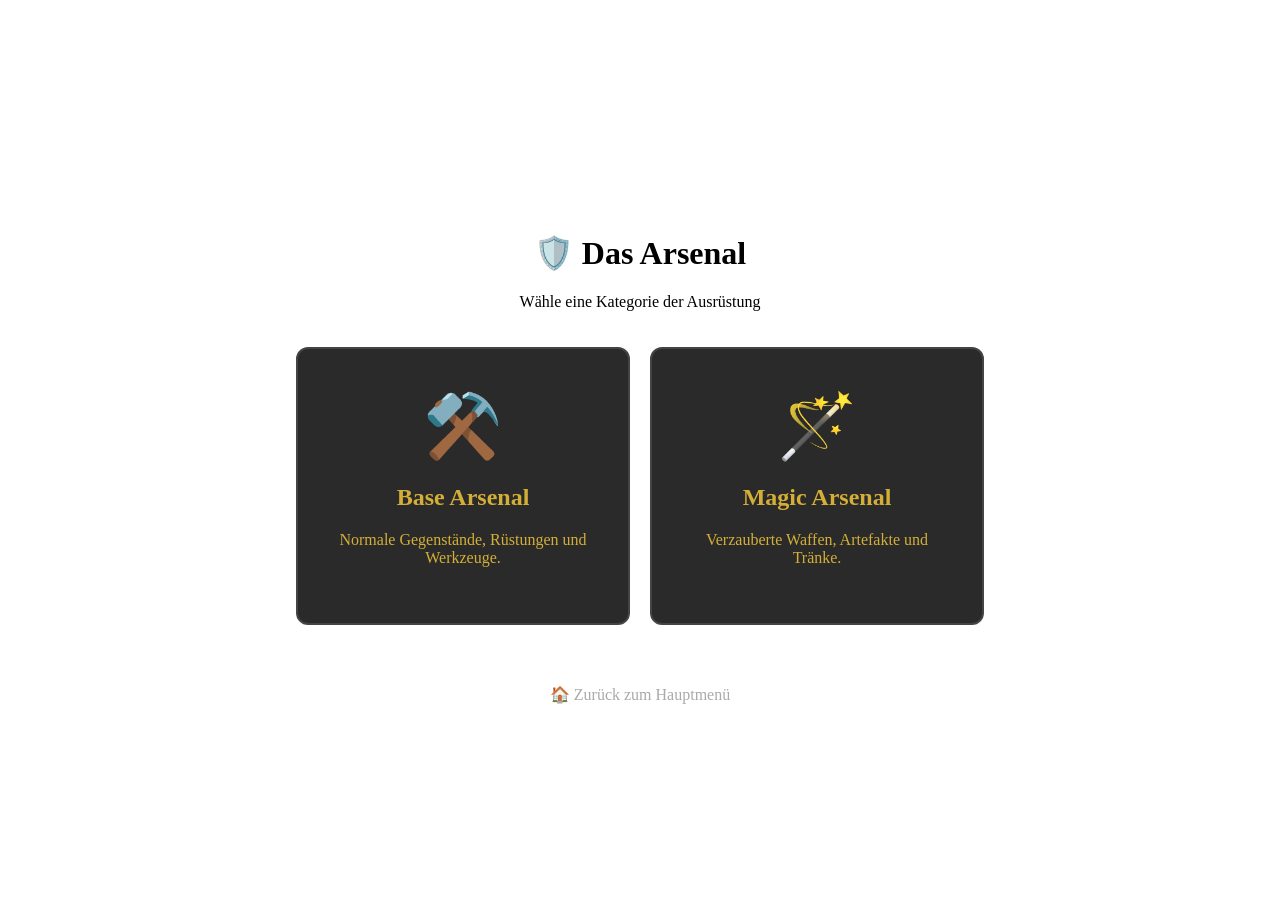
==== Arsenal/index.html @ 58ceb050 "Add Arsenal Hub HTML structure and styles" ====
<!DOCTYPE html>
<html lang="de">
<head>
  <meta charset="UTF-8">
  <meta name="viewport" content="width=device-width, initial-scale=1.0">
  <title>Arsenal Hub</title>
  <link rel="stylesheet" href="../style.css"> <style>
    /* Specific centering for this hub */
    body { display: flex; flex-direction: column; align-items: center; justify-content: center; min-height: 100vh; text-align: center; }
    .portal-container { display: flex; gap: 20px; flex-wrap: wrap; justify-content: center; padding: 20px; }
    .portal-card { 
        background: #2a2a2a; border: 2px solid #444; padding: 40px; border-radius: 12px; 
        text-decoration: none; color: #d4af37; transition: 0.3s; width: 250px;
    }
    .portal-card:hover { border-color: #d4af37; transform: translateY(-5px); }
    .icon { font-size: 4rem; display: block; margin-bottom: 10px; }
  </style>
</head>
<body>

  <header id="main-header">
    <h1>🛡️ Das Arsenal</h1>
    <p>Wähle eine Kategorie der Ausrüstung</p>
  </header>

  <div class="portal-container">
    <a href="./BaseArsenal/index.html" class="portal-card">
        <span class="icon">⚒️</span>
        <h2>Base Arsenal</h2>
        <p>Normale Gegenstände, Rüstungen und Werkzeuge.</p>
    </a>

    <a href="./MagicArsenal/index.html" class="portal-card">
        <span class="icon">🪄</span>
        <h2>Magic Arsenal</h2>
        <p>Verzauberte Waffen, Artefakte und Tränke.</p>
    </a>
  </div>

  <div style="margin-top: 40px;">
    <a href="../index.html" style="color: #aaa; text-decoration: none;">🏠 Zurück zum Hauptmenü</a>
  </div>

</body>
</html>
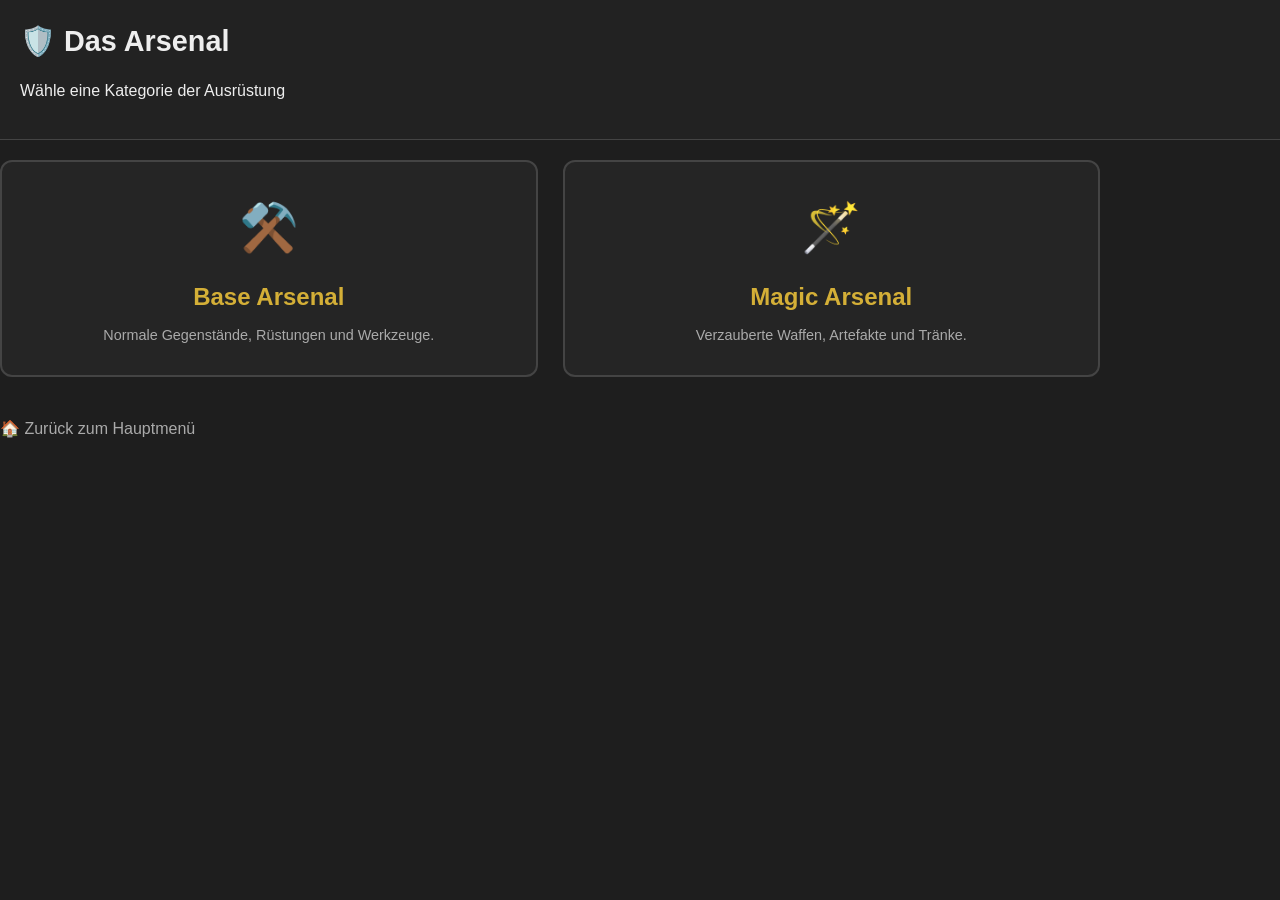
==== commit 6fe10aed: "Remove internal styles from index.html Removed internal styles from index.html, keeping only the lin" ====
--- a/Arsenal/index.html
+++ b/Arsenal/index.html
@@ -4,17 +4,7 @@
   <meta charset="UTF-8">
   <meta name="viewport" content="width=device-width, initial-scale=1.0">
   <title>Arsenal Hub</title>
-  <link rel="stylesheet" href="../style.css"> <style>
-    /* Specific centering for this hub */
-    body { display: flex; flex-direction: column; align-items: center; justify-content: center; min-height: 100vh; text-align: center; }
-    .portal-container { display: flex; gap: 20px; flex-wrap: wrap; justify-content: center; padding: 20px; }
-    .portal-card { 
-        background: #2a2a2a; border: 2px solid #444; padding: 40px; border-radius: 12px; 
-        text-decoration: none; color: #d4af37; transition: 0.3s; width: 250px;
-    }
-    .portal-card:hover { border-color: #d4af37; transform: translateY(-5px); }
-    .icon { font-size: 4rem; display: block; margin-bottom: 10px; }
-  </style>
+  <link rel="stylesheet" href="../style.css">
 </head>
 <body>
 
--- a/style.css
+++ b/style.css
@@ -0,0 +1,194 @@
+/* --- Global & Layout --- */
+body {
+    margin: 0;
+    font-family: 'Segoe UI', Tahoma, Geneva, Verdana, sans-serif;
+    background: #1e1e1e;
+    color: #eee;
+    line-height: 1.5;
+}
+
+#nav-container {
+    padding: 10px 20px;
+    background: #333;
+    display: flex;
+    align-items: center;
+    gap: 15px;
+    position: sticky;
+    top: 0;
+    z-index: 100;
+}
+
+#hamburger {
+    cursor: pointer;
+    font-size: 24px;
+    user-select: none;
+}
+
+.hidden {
+    display: none;
+}
+
+#nav-menu {
+    position: absolute;
+    top: 50px;
+    left: 10px;
+    background: #333;
+    padding: 10px;
+    border-radius: 4px;
+    box-shadow: 0 4px 10px rgba(0,0,0,0.5);
+    border: 1px solid #444;
+}
+
+#nav-menu a {
+    display: block;
+    color: white;
+    padding: 8px 15px;
+    text-decoration: none;
+    transition: background 0.2s;
+}
+
+#nav-menu a:hover {
+    background: #444;
+    color: #00aaff;
+}
+
+/* --- Header & Filters --- */
+#main-header {
+    padding: 20px;
+    background: #222;
+    border-bottom: 1px solid #444;
+}
+
+#main-header h1 {
+    margin: 0 0 15px 0;
+    font-size: 1.8rem;
+}
+
+.filter-group {
+    display: flex;
+    gap: 10px;
+    flex-wrap: wrap;
+    align-items: center;
+}
+
+.search-bar, .select-filters {
+    display: flex;
+    gap: 10px;
+}
+
+input, select, button {
+    padding: 10px;
+    border-radius: 4px;
+    border: 1px solid #555;
+    background: #333;
+    color: white;
+    outline: none;
+}
+
+input:focus, select:focus {
+    border-color: #00aaff;
+}
+
+button {
+    cursor: pointer;
+    background: #444;
+    font-weight: bold;
+    border: 1px solid #666;
+}
+
+button:hover {
+    background: #555;
+}
+
+/* --- Grid & Cards --- */
+.spell-grid {
+    display: grid;
+    grid-template-columns: repeat(auto-fill, minmax(280px, 1fr));
+    gap: 20px;
+    padding: 20px;
+}
+
+.card {
+    background: #2a2a2a;
+    padding: 15px;
+    border-radius: 6px;
+    border-left: 4px solid #555; 
+    transition: transform 0.2s, background 0.2s;
+    display: flex;
+    flex-direction: column;
+    justify-content: space-between;
+    min-height: 150px;
+}
+
+.card:hover {
+    background: #333;
+    transform: translateY(-3px);
+}
+
+.card h3 {
+    margin: 0 0 5px 0;
+    color: #ffd700;
+}
+
+/* --- Content Styling --- */
+.category-tag {
+    font-size: 0.7em;
+    padding: 2px 8px;
+    border-radius: 10px;
+    font-weight: bold;
+    text-transform: uppercase;
+    letter-spacing: 0.5px;
+    background: #444;
+    color: #ccc;
+}
+
+.description-text {
+    color: #ddd;
+    font-size: 0.95rem;
+    line-height: 1.6;
+    margin-top: 10px;
+    flex-grow: 1;
+}
+
+.source-tag {
+    font-size: 0.75em;
+    color: #666;
+    font-style: italic;
+    text-align: right;
+    margin-top: 15px;
+    display: block;
+}
+
+/* --- Main Menu Portal Styles --- */
+.portal-container {
+    display: grid;
+    grid-template-columns: repeat(auto-fit, minmax(280px, 1fr));
+    gap: 25px;
+    width: 100%;
+    max-width: 1100px;
+    margin-top: 20px;
+}
+
+.portal-card {
+    padding: 30px;
+    text-decoration: none;
+    border: 2px solid #444;
+    border-radius: 12px;
+    background: #252525;
+    transition: all 0.3s cubic-bezier(0.25, 0.8, 0.25, 1);
+    display: flex;
+    flex-direction: column;
+    align-items: center;
+    position: relative;
+    overflow: hidden;
+}
+
+.portal-card h2 { color: #d4af37; margin: 15px 0 10px 0; font-size: 1.5rem; }
+.portal-card p { color: #aaa; font-size: 0.9rem; line-height: 1.4; margin: 0; text-align: center; }
+.icon { font-size: 3rem; }
+
+.portal-card:hover {
+    border-color: #d4af37;
+    background: rgba(212, 175, 55, 0.05);
+    transform: translateY(-10px);
+}
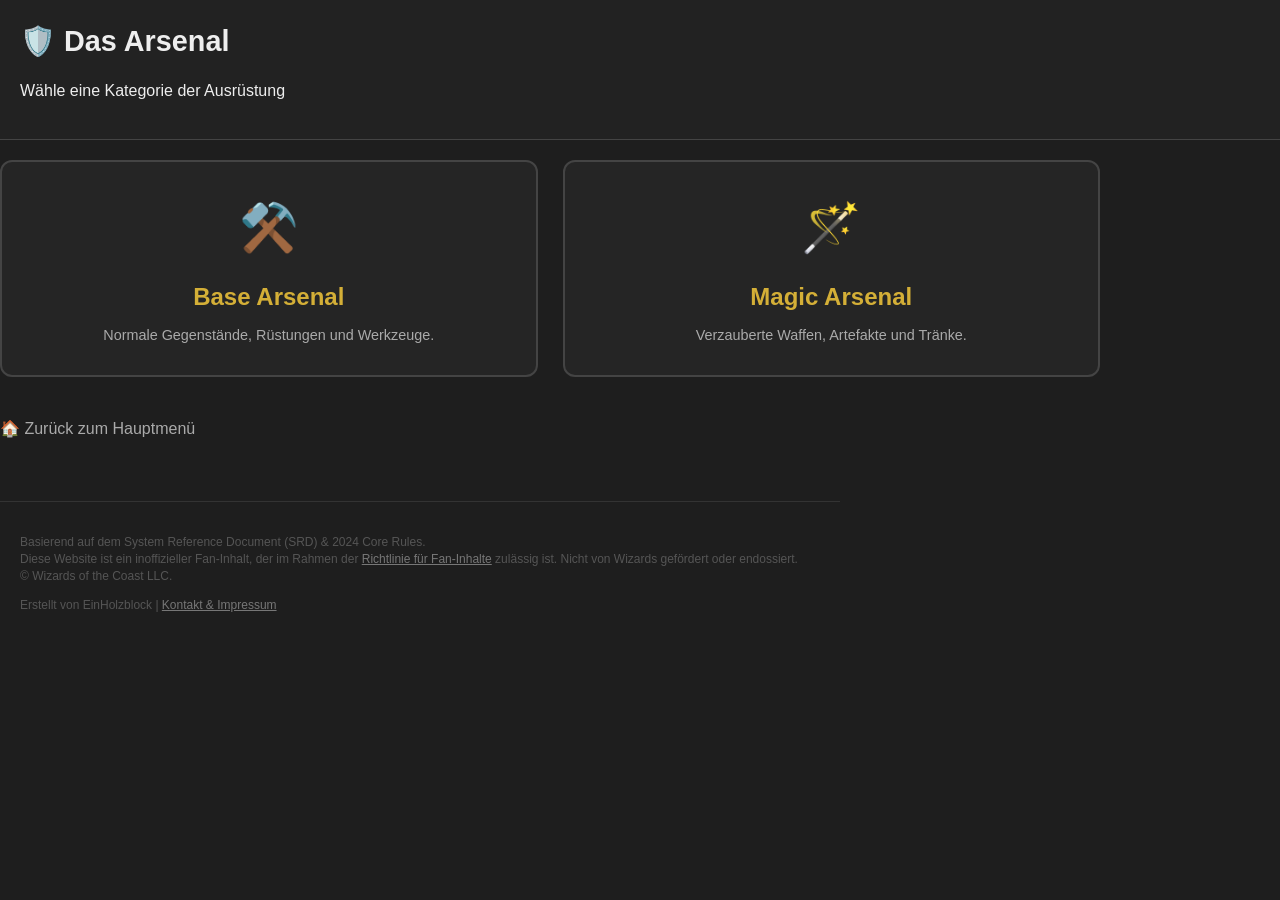
==== commit 4be92a57: "Add footer with copyright and contact information" ====
--- a/Arsenal/index.html
+++ b/Arsenal/index.html
@@ -30,6 +30,18 @@
   <div style="margin-top: 40px;">
     <a href="../index.html" style="color: #aaa; text-decoration: none;">🏠 Zurück zum Hauptmenü</a>
   </div>
-
+<footer style="margin-top: 60px; font-size: 0.75rem; color: #555; border-top: 1px solid #333; padding: 20px; max-width: 800px; line-height: 1.4;">
+    <p>
+        Basierend auf dem System Reference Document (SRD) & 2024 Core Rules. <br>
+        Diese Website ist ein inoffizieller Fan-Inhalt, der im Rahmen der 
+        <a href="https://company.wizards.com/de/legal/fancontentpolicy" target="_blank" style="color: #777;">Richtlinie für Fan-Inhalte</a> 
+        zulässig ist. Nicht von Wizards gefördert oder endossiert. <br>
+        © Wizards of the Coast LLC.
+    </p>
+    <p>
+        Erstellt von EinHolzblock | 
+        <a href="CONTACT.md" style="color: #777; text-decoration: underline;">Kontakt & Impressum</a>
+    </p>
+</footer>
 </body>
 </html>
--- a/style.css
+++ b/style.css
@@ -192,3 +192,37 @@
     background: rgba(212, 175, 55, 0.05);
     transform: translateY(-10px);
 }
+
+/* Modal Overlay (Background blur) */
+.modal-overlay {
+    position: fixed;
+    top: 0; left: 0;
+    width: 100%; height: 100%;
+    background: rgba(0, 0, 0, 0.8);
+    display: flex;
+    justify-content: center;
+    align-items: center;
+    z-index: 3000;
+}
+
+/* The Box itself */
+.modal-content {
+    background: #2a2a2a;
+    padding: 30px;
+    border-radius: 12px;
+    border: 2px solid #d4af37;
+    max-width: 400px;
+    width: 90%;
+    position: relative;
+    box-shadow: 0 0 20px rgba(212, 175, 55, 0.2);
+}
+
+.close-btn {
+    position: absolute;
+    top: 10px; right: 15px;
+    font-size: 24px;
+    cursor: pointer;
+    color: #888;
+}
+
+.close-btn:hover { color: #d4af37; }
